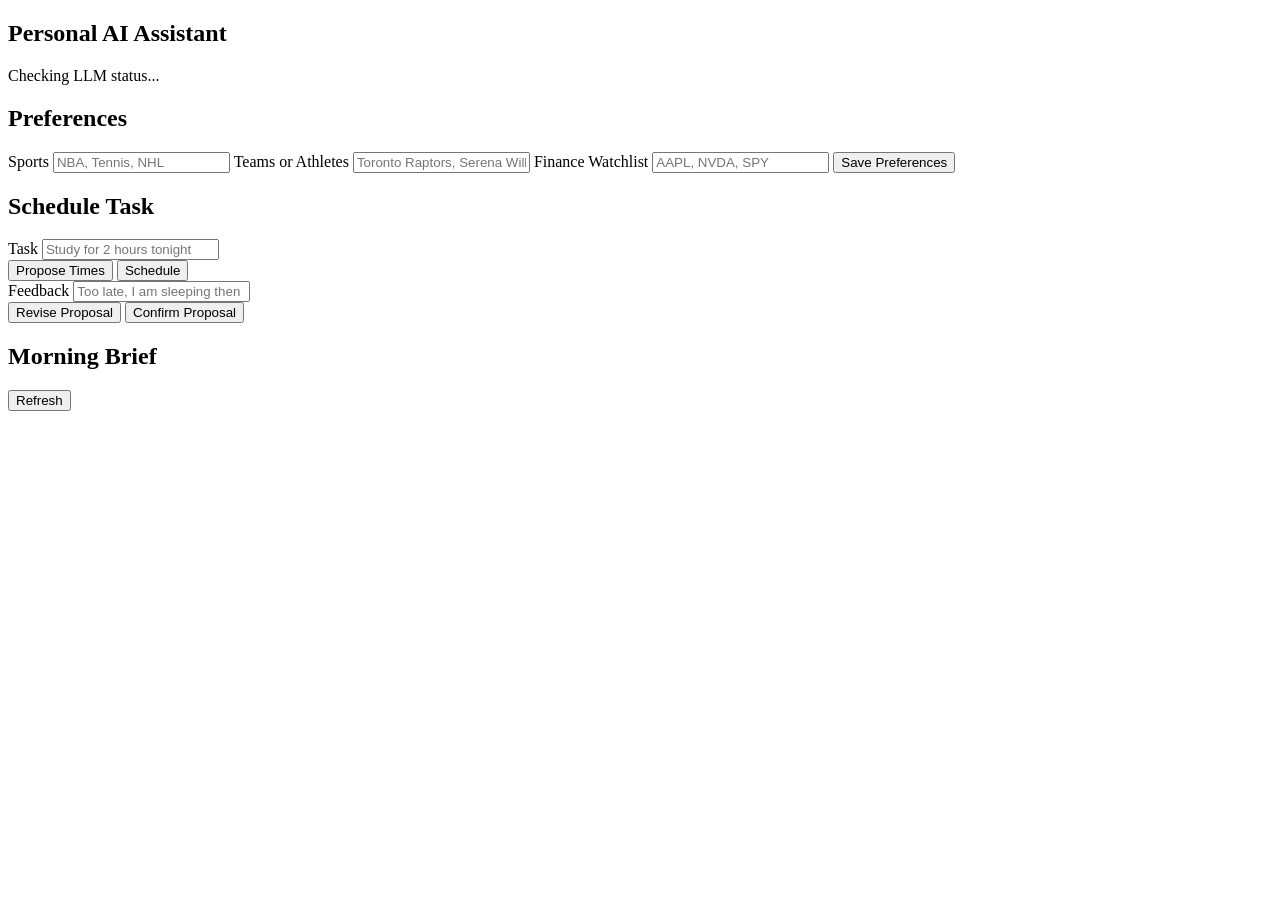
==== app/static/index.html @ d2e5f0fa "first push for ai assistant" ====
<!doctype html>
<html lang="en">
<head>
  <meta charset="utf-8">
  <meta name="viewport" content="width=device-width, initial-scale=1">
  <title>Personal AI Assistant</title>
  <link rel="stylesheet" href="/static/styles.css">
</head>
<body>
  <main class="shell">
    <section class="panel">
      <h1>Personal AI Assistant</h1>
      <div id="llm-status" class="status-bar">Checking LLM status...</div>
      <div class="grid">
        <form id="preferences-form" class="card">
          <h2>Preferences</h2>
          <label>
            Sports
            <input id="sports-interests" placeholder="NBA, Tennis, NHL">
          </label>
          <label>
            Teams or Athletes
            <input id="sports-teams" placeholder="Toronto Raptors, Serena Williams">
          </label>
          <label>
            Finance Watchlist
            <input id="finance-watchlist" placeholder="AAPL, NVDA, SPY">
          </label>
          <button type="submit">Save Preferences</button>
        </form>

        <form id="schedule-form" class="card">
          <h2>Schedule Task</h2>
          <label>
            Task
            <input id="task" placeholder="Study for 2 hours tonight">
          </label>
          <div class="button-row">
            <button id="propose-task" type="button">Propose Times</button>
            <button type="submit">Schedule</button>
          </div>
          <div id="proposal-actions" class="proposal-actions hidden">
            <label>
              Feedback
              <input id="proposal-feedback" placeholder="Too late, I am sleeping then">
            </label>
            <div class="button-row">
              <button id="revise-proposal" type="button">Revise Proposal</button>
              <button id="confirm-proposal" type="button">Confirm Proposal</button>
            </div>
          </div>
          <pre id="schedule-output"></pre>
        </form>
      </div>
    </section>

    <section class="panel">
      <div class="toolbar">
        <h2>Morning Brief</h2>
        <button id="refresh-brief" type="button">Refresh</button>
      </div>
      <div id="brief" class="brief"></div>
    </section>
  </main>

  <script src="/static/app.js"></script>
</body>
</html>
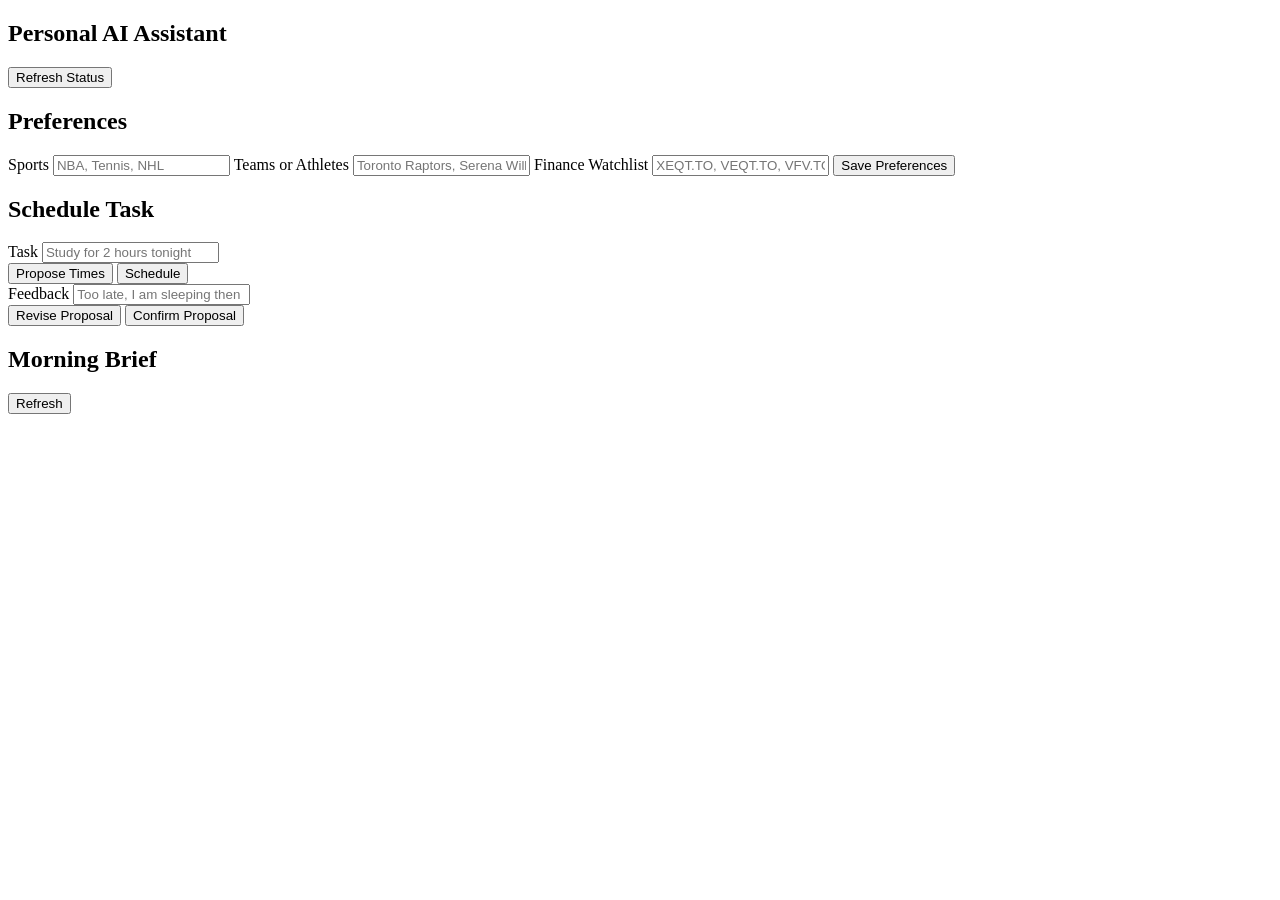
==== commit 09694ea2: "Harden hosted MVP deployment" ====
--- a/app/static/index.html
+++ b/app/static/index.html
@@ -9,8 +9,14 @@
 <body>
   <main class="shell">
     <section class="panel">
-      <h1>Personal AI Assistant</h1>
-      <div id="llm-status" class="status-bar">Checking LLM status...</div>
+      <div class="toolbar">
+        <h1>Personal AI Assistant</h1>
+        <button id="refresh-status" type="button">Refresh Status</button>
+      </div>
+      <div id="system-status" class="status-grid"></div>
+    </section>
+
+    <section class="panel">
       <div class="grid">
         <form id="preferences-form" class="card">
           <h2>Preferences</h2>
@@ -24,7 +30,7 @@
           </label>
           <label>
             Finance Watchlist
-            <input id="finance-watchlist" placeholder="AAPL, NVDA, SPY">
+            <input id="finance-watchlist" placeholder="XEQT.TO, VEQT.TO, VFV.TO, XIC.TO, ZAG.TO, CASH.TO">
           </label>
           <button type="submit">Save Preferences</button>
         </form>
@@ -49,7 +55,7 @@
               <button id="confirm-proposal" type="button">Confirm Proposal</button>
             </div>
           </div>
-          <pre id="schedule-output"></pre>
+          <div id="schedule-output" class="schedule-output"></div>
         </form>
       </div>
     </section>
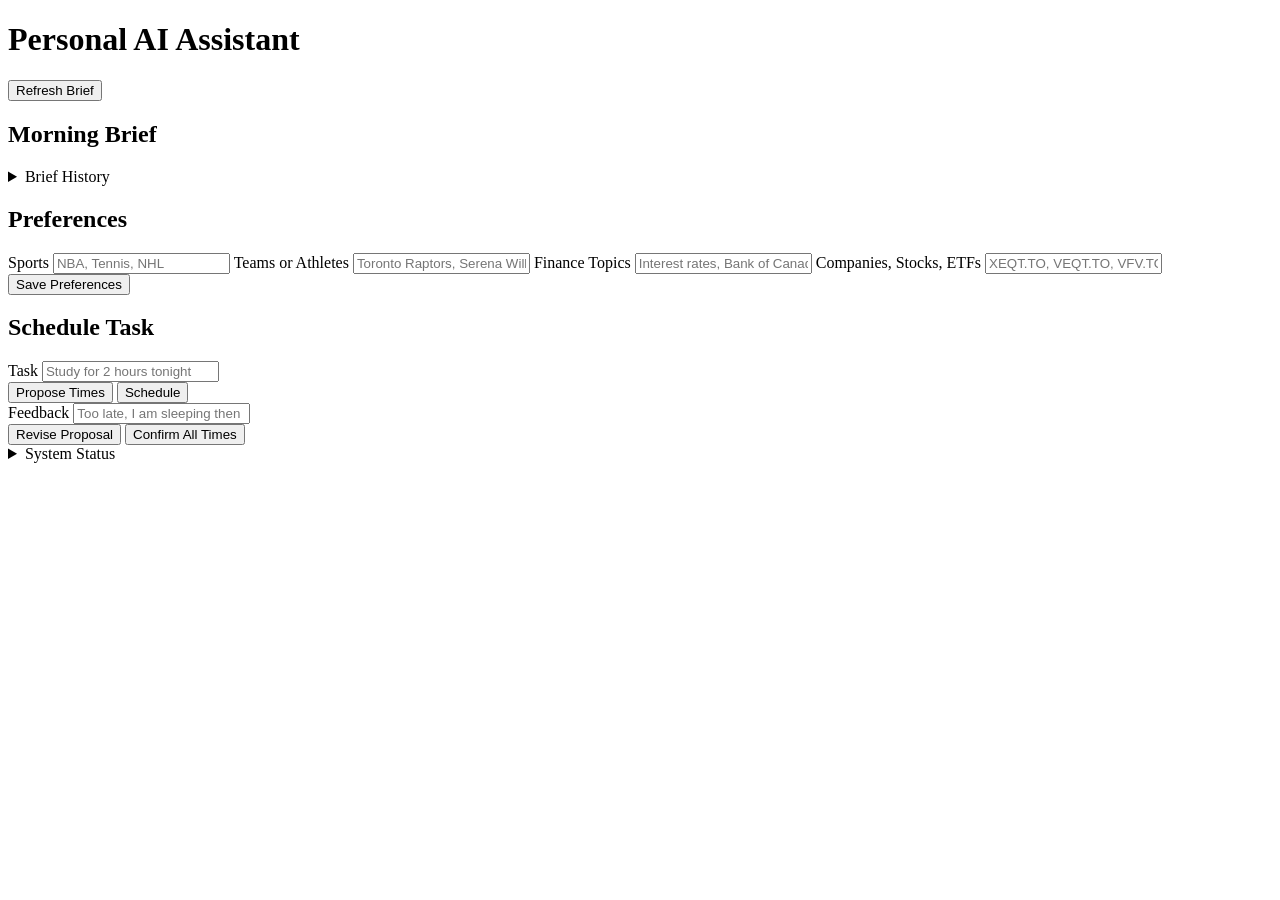
==== commit 8c7410a8: "further dev work on the app" ====
--- a/app/static/index.html
+++ b/app/static/index.html
@@ -8,13 +8,28 @@
 </head>
 <body>
   <main class="shell">
-    <section class="panel">
+    <header class="app-header">
+      <h1>Personal AI Assistant</h1>
+      <button id="refresh-brief" type="button">Refresh Brief</button>
+    </header>
+
+    <section class="panel brief-panel">
       <div class="toolbar">
-        <h1>Personal AI Assistant</h1>
-        <button id="refresh-status" type="button">Refresh Status</button>
+        <h2>Morning Brief</h2>
       </div>
-      <div id="system-status" class="status-grid"></div>
+      <div id="brief" class="brief"></div>
     </section>
+
+    <details class="panel history-panel">
+      <summary>Brief History</summary>
+      <div class="history-content">
+        <div class="toolbar">
+          <h2>Saved Briefs</h2>
+          <button id="load-history" type="button">Load History</button>
+        </div>
+        <div id="brief-history" class="history-list"></div>
+      </div>
+    </details>
 
     <section class="panel">
       <div class="grid">
@@ -29,7 +44,11 @@
             <input id="sports-teams" placeholder="Toronto Raptors, Serena Williams">
           </label>
           <label>
-            Finance Watchlist
+            Finance Topics
+            <input id="finance-topics" placeholder="Interest rates, Bank of Canada, inflation, housing">
+          </label>
+          <label>
+            Companies, Stocks, ETFs
             <input id="finance-watchlist" placeholder="XEQT.TO, VEQT.TO, VFV.TO, XIC.TO, ZAG.TO, CASH.TO">
           </label>
           <button type="submit">Save Preferences</button>
@@ -52,7 +71,7 @@
             </label>
             <div class="button-row">
               <button id="revise-proposal" type="button">Revise Proposal</button>
-              <button id="confirm-proposal" type="button">Confirm Proposal</button>
+              <button id="confirm-proposal" type="button">Confirm All Times</button>
             </div>
           </div>
           <div id="schedule-output" class="schedule-output"></div>
@@ -60,13 +79,16 @@
       </div>
     </section>
 
-    <section class="panel">
-      <div class="toolbar">
-        <h2>Morning Brief</h2>
-        <button id="refresh-brief" type="button">Refresh</button>
+    <details class="panel status-panel">
+      <summary>System Status</summary>
+      <div class="status-content">
+        <div class="toolbar">
+          <h2>Status</h2>
+          <button id="refresh-status" type="button">Refresh Status</button>
+        </div>
+        <div id="system-status" class="status-grid"></div>
       </div>
-      <div id="brief" class="brief"></div>
-    </section>
+    </details>
   </main>
 
   <script src="/static/app.js"></script>
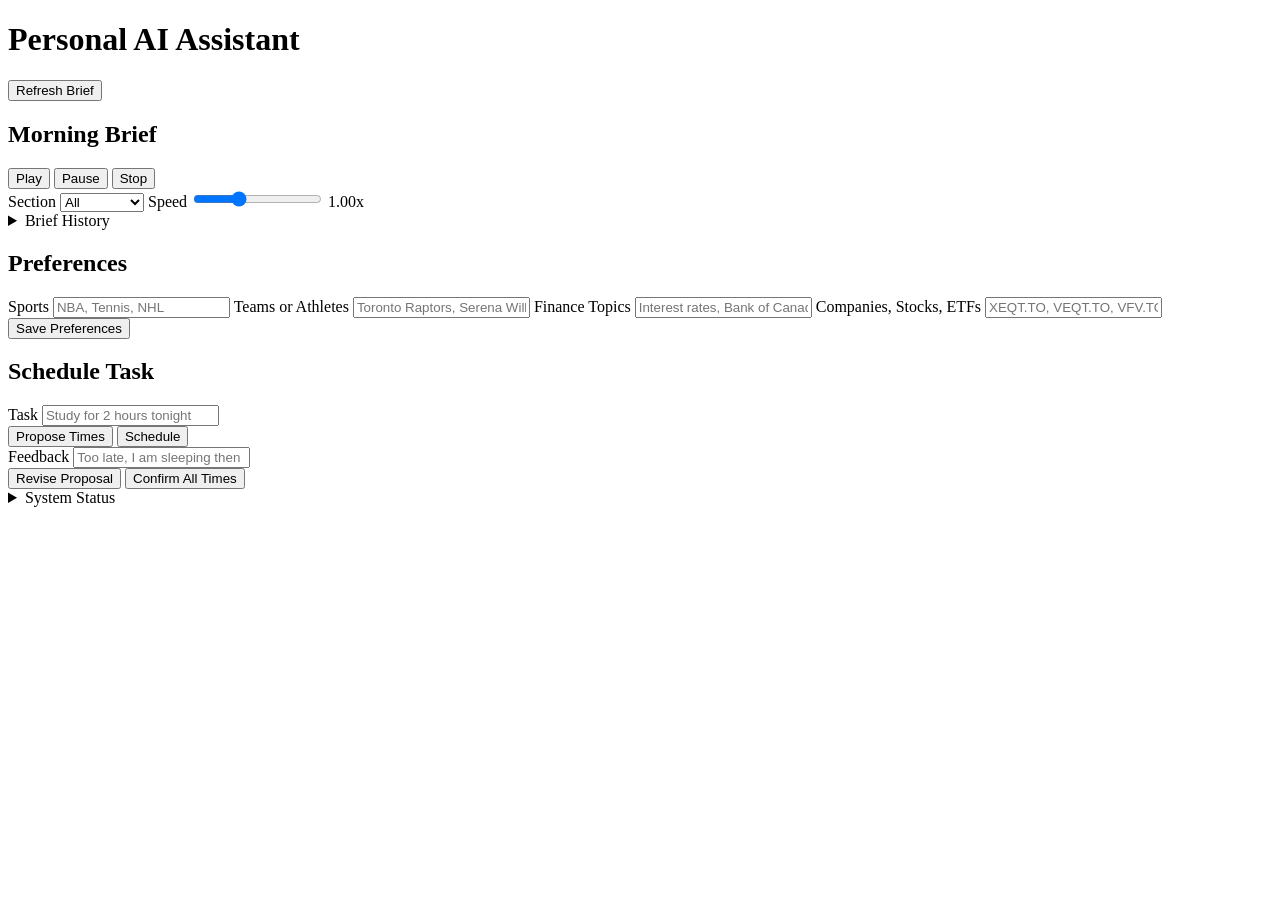
==== commit bf47a190: "first attempt to build the app for my phone, moving away from the daily email." ====
--- a/app/static/index.html
+++ b/app/static/index.html
@@ -3,7 +3,14 @@
 <head>
   <meta charset="utf-8">
   <meta name="viewport" content="width=device-width, initial-scale=1">
+  <meta name="theme-color" content="#176b87">
+  <meta name="mobile-web-app-capable" content="yes">
+  <meta name="apple-mobile-web-app-capable" content="yes">
+  <meta name="apple-mobile-web-app-title" content="AI Assistant">
   <title>Personal AI Assistant</title>
+  <link rel="manifest" href="/manifest.webmanifest">
+  <link rel="icon" href="/static/icons/icon.svg" type="image/svg+xml">
+  <link rel="apple-touch-icon" href="/static/icons/icon-192.png">
   <link rel="stylesheet" href="/static/styles.css">
 </head>
 <body>
@@ -16,6 +23,29 @@
     <section class="panel brief-panel">
       <div class="toolbar">
         <h2>Morning Brief</h2>
+      </div>
+      <div class="read-aloud" aria-label="Read aloud controls">
+        <div class="button-row read-buttons">
+          <button id="read-play" type="button">Play</button>
+          <button id="read-pause" type="button">Pause</button>
+          <button id="read-stop" type="button">Stop</button>
+        </div>
+        <label class="compact-control">
+          Section
+          <select id="read-section">
+            <option value="all">All</option>
+            <option value="daily_quote">Daily Note</option>
+            <option value="news">News</option>
+            <option value="sports">Sports</option>
+            <option value="finance">Finance</option>
+          </select>
+        </label>
+        <label class="compact-control rate-control">
+          Speed
+          <input id="read-rate" type="range" min="0.75" max="1.5" step="0.05" value="1">
+          <span id="read-rate-value">1.00x</span>
+        </label>
+        <div id="read-status" class="read-status" aria-live="polite"></div>
       </div>
       <div id="brief" class="brief"></div>
     </section>
